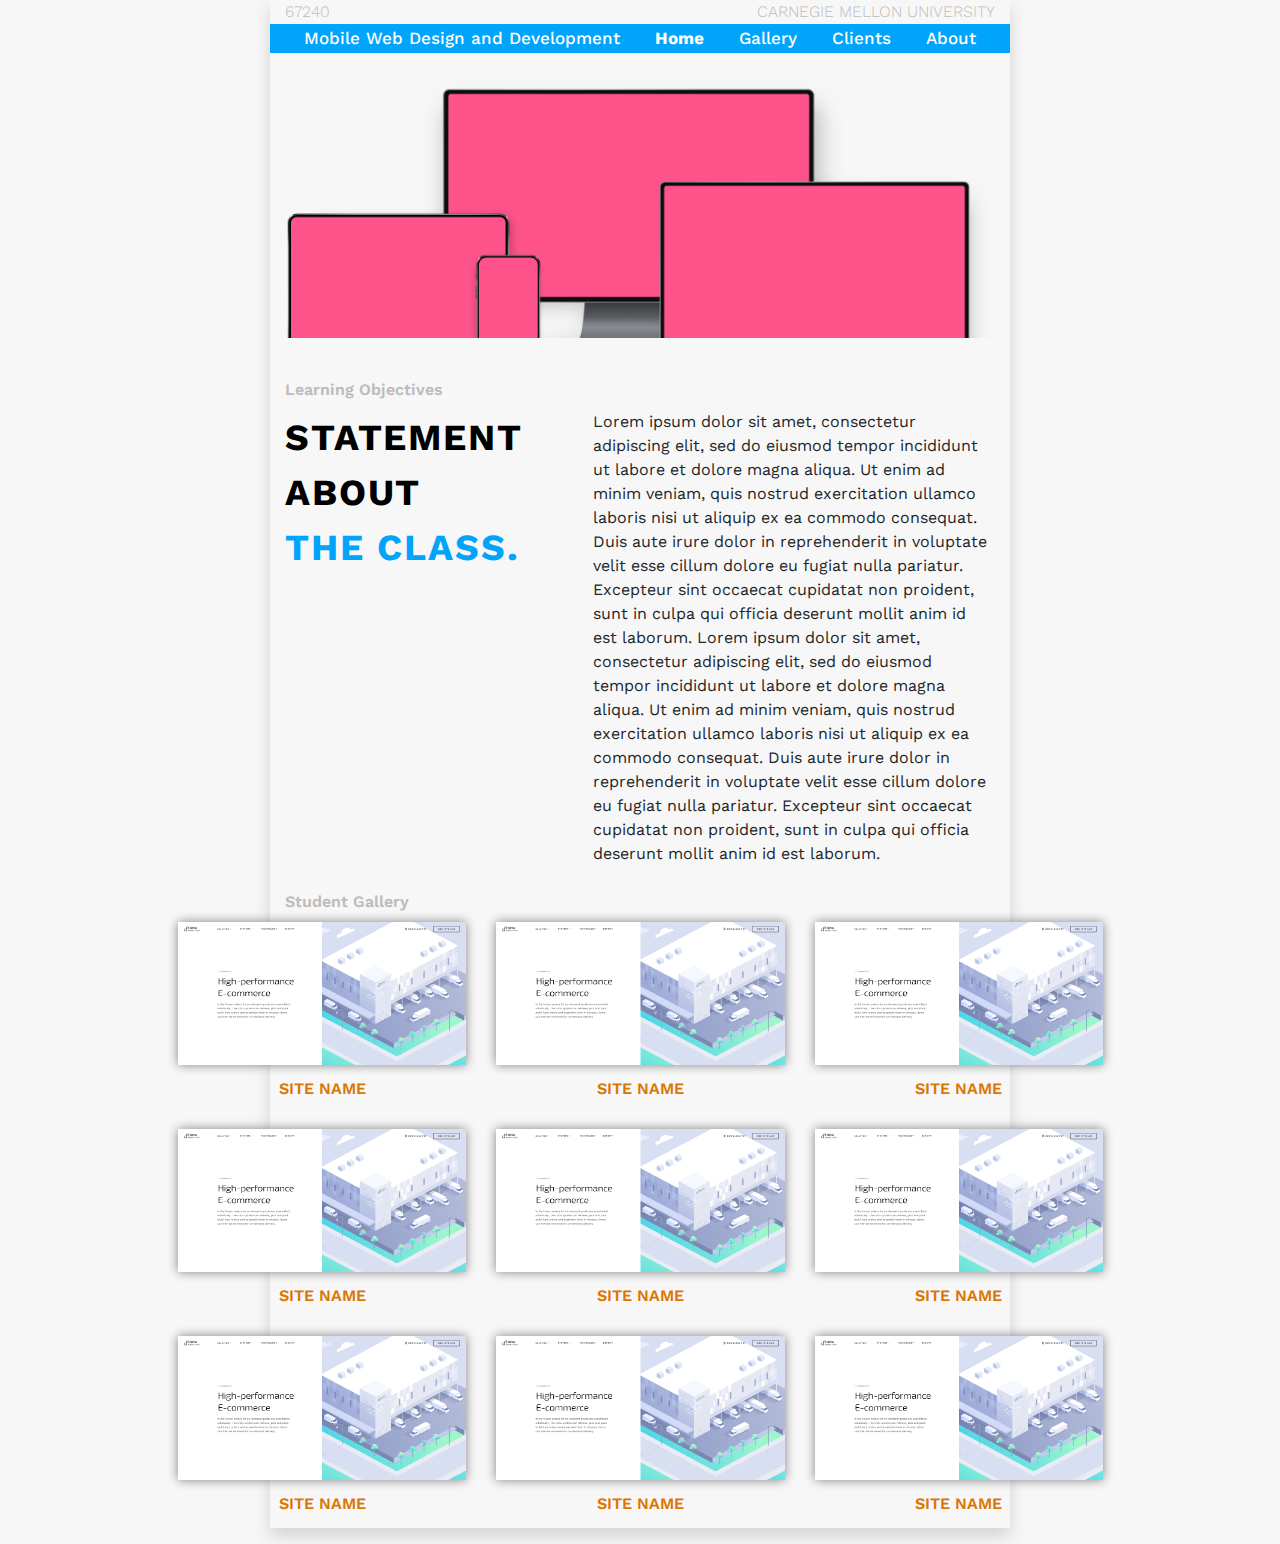
==== index.html @ cc520b04 "completed index page styling" ====
<!doctype html>
<html lang="en">
  <head>
    <!-- Required meta tags -->
    <meta charset="utf-8">
    <meta name="viewport" content="width=device-width, initial-scale=1, shrink-to-fit=no">

    <!-- Bootstrap CSS -->
    <link rel="stylesheet" href="https://stackpath.bootstrapcdn.com/bootstrap/4.3.1/css/bootstrap.min.css" integrity="sha384-ggOyR0iXCbMQv3Xipma34MD+dH/1fQ784/j6cY/iJTQUOhcWr7x9JvoRxT2MZw1T" crossorigin="anonymous">
    <link rel="stylesheet" type="text/css" href="css/styles.css">

    <!-- fonts -->
    <link href="https://fonts.googleapis.com/css2?family=Work+Sans:ital,wght@0,100;0,200;0,300;0,400;0,500;0,600;0,700;0,800;0,900;1,100;1,200;1,300;1,400;1,500;1,600;1,700;1,800;1,900&display=swap" rel="stylesheet">

    <title>Hello, world!</title>
  </head>
  <body>
    <div class=main-wrapper>
      <div class="container-fluid shadow">

        <!-- header row -->
        <div class="row justify-content-between" id="header">
          <div class="col">
            67240
          </div>
          <div class="col text-right">
            Carnegie Mellon University
          </div>
        </div>

        <!-- navbar row -->
        <div class="row">
          <div class="navbar navbar-fill w-100" >
                <a class="nav-item nav-link" href="index.html">Mobile Web Design and Development</a>
                <a class="nav-item nav-link nav-active" href="index.html">Home</a>
                <a class="nav-item nav-link" href="gallery_page.html">Gallery</a>
                <a class="nav-item nav-link" href="clients.html">Clients</a>
                <a class="nav-item nav-link" href="#">About</a>
          </div>
        </div>

        <!-- image row -->
        <div class="row">
            <img src="images/index_banner.png" class="img-fluid" alt="responsive image">
        </div>

        <!-- about the class -->
        <!-- header -->
        <div class="row">
          <div class="col sub-head">
            Learning Objectives
          </div>
        </div>

        <!-- main content -->
        <div class="row">
          <div class="col-5">
            <p class="title-text">
              statement about
            </p>
            <p class="title-text title-blue">
              the class.
            </p>
          </div>

          <div class="col-7">
            <p>
              Lorem ipsum dolor sit amet, consectetur adipiscing elit, sed do eiusmod tempor incididunt ut labore et dolore magna aliqua. Ut enim ad minim veniam, quis nostrud exercitation ullamco laboris nisi ut aliquip ex ea commodo consequat. Duis aute irure dolor in reprehenderit in voluptate velit esse cillum dolore eu fugiat nulla pariatur. Excepteur sint occaecat cupidatat non proident, sunt in culpa qui officia deserunt mollit anim id est laborum.
              Lorem ipsum dolor sit amet, consectetur adipiscing elit, sed do eiusmod tempor incididunt ut labore et dolore magna aliqua. Ut enim ad minim veniam, quis nostrud exercitation ullamco laboris nisi ut aliquip ex ea commodo consequat. Duis aute irure dolor in reprehenderit in voluptate velit esse cillum dolore eu fugiat nulla pariatur. Excepteur sint occaecat cupidatat non proident, sunt in culpa qui officia deserunt mollit anim id est laborum.
            </p>
          </div>
        </div>

        <!-- example gallery -->

        <!-- header -->
        <div class="row">
          <div class="col sub-head">
            Student Gallery
          </div>
        </div>

        <!-- gallery grid -->
        <!-- row 1 -->
        <div id="gallery-container">
          <div class="row gallery-row">
            <div class="col-4 text-center">
              <a href="#">
                <img src="images/website_preview.png" alt="preview website photo" class="gallery-photo">
              </a>
              <a href="#" class="gallery-link">Site Name</a>
            </div>

            <div class="col-4 text-center">
              <a href="#">
                <img src="images/website_preview.png" alt="preview website photo" class="gallery-photo">
              </a>
              <a href="#" class="gallery-link">Site Name</a>
            </div>

            <div class="col-4 text-center">
              <a href="#">
                <img src="images/website_preview.png" alt="preview website photo" class="gallery-photo">
              </a>
              <a href="#" class="gallery-link">Site Name</a>
            </div>
          </div>

          <!-- row 2 -->
          <div class="row gallery-row">
            <div class="col-4 text-center">
              <a href="#">
                <img src="images/website_preview.png" alt="preview website photo" class="gallery-photo">
              </a>
              <a href="#" class="gallery-link">Site Name</a>
            </div>

            <div class="col-4 text-center">
              <a href="#">
                <img src="images/website_preview.png" alt="preview website photo" class="gallery-photo">
              </a>
              <a href="#" class="gallery-link">Site Name</a>
            </div>

            <div class="col-4 text-center">
              <a href="#">
                <img src="images/website_preview.png" alt="preview website photo" class="gallery-photo">
              </a>
              <a href="#" class="gallery-link">Site Name</a>
            </div>
          </div>

          <!-- row 3 -->
          <div class="row gallery-row">
            <div class="col-4 text-center">
              <a href="#">
                <img src="images/website_preview.png" alt="preview website photo" class="gallery-photo">
              </a>
              <a href="#" class="gallery-link">Site Name</a>
            </div>

            <div class="col-4 text-center">
              <a href="#">
                <img src="images/website_preview.png" alt="preview website photo" class="gallery-photo">
              </a>
              <a href="#" class="gallery-link">Site Name</a>
            </div>

            <div class="col-4 text-center">
              <a href="#">
                <img src="images/website_preview.png" alt="preview website photo" class="gallery-photo">
              </a>
              <a href="#" class="gallery-link">Site Name</a>
            </div>
          </div>
        </div>



      </div>
    </div>


    <!-- Optional JavaScript -->
    <!-- jQuery first, then Popper.js, then Bootstrap JS -->
    <script src="https://code.jquery.com/jquery-3.3.1.slim.min.js" integrity="sha384-q8i/X+965DzO0rT7abK41JStQIAqVgRVzpbzo5smXKp4YfRvH+8abtTE1Pi6jizo" crossorigin="anonymous"></script>
    <script src="https://cdnjs.cloudflare.com/ajax/libs/popper.js/1.14.7/umd/popper.min.js" integrity="sha384-UO2eT0CpHqdSJQ6hJty5KVphtPhzWj9WO1clHTMGa3JDZwrnQq4sF86dIHNDz0W1" crossorigin="anonymous"></script>
    <script src="https://stackpath.bootstrapcdn.com/bootstrap/4.3.1/js/bootstrap.min.js" integrity="sha384-JjSmVgyd0p3pXB1rRibZUAYoIIy6OrQ6VrjIEaFf/nJGzIxFDsf4x0xIM+B07jRM" crossorigin="anonymous"></script>
  </body>
</html>
---- css/styles.css ----
/* needs !important to override bootstrap css */
body {
  background: #F7F7F7 !important;
  font-family: 'Work Sans', sans-serif;
}

#gallery-container {
  width: 925px;
  position: relative;
  left: -107px;
}

.gallery-row {
  margin-bottom: 1em;
}

.gallery-photo {
  width: 100%;
  height: 75%;
  box-shadow: 0 0 10px gray;
  margin-bottom: 0.75em;
}

.gallery-link {
  color: #DB7600;
  font-weight: 600;
  text-transform: uppercase;
}

.title-text {
  text-transform: uppercase;
  color: black;
  font-size: 2.3em;
  font-weight: 700;
  letter-spacing: 0.05em;
  margin-bottom: 0px;
  vertical-align: text-top;
}

.title-blue {
  color: #00A4FA;
}

.sub-head {
  color: #BCBCBC;
  font-weight: 600;
  padding-top: 0.5em;
  padding-bottom: 0.5em;
}

.navbar {
  /* bold font */
  font-weight: 500;
  font-size: 17px;
  background-color: #00A4FA;
  min-height: 0px !important;
  padding-top: 0.1em !important;
  padding-bottom: 0.1em !important;
}

.navbar a {
  color: white;
  padding-top: 0px !important;
  padding-bottom: 0px !important;
  margin: auto;
}

.nav-active {
  /* bold font */
  font-weight: 700;
}

.main-wrapper {
  width: 740px;
  margin: 0 auto;
}

#header{
  /* light font */
  font-weight: 300;
  text-transform: uppercase;
  color: #BCBCBC;
}

.img-fluid {
  padding-bottom: 2em;
}
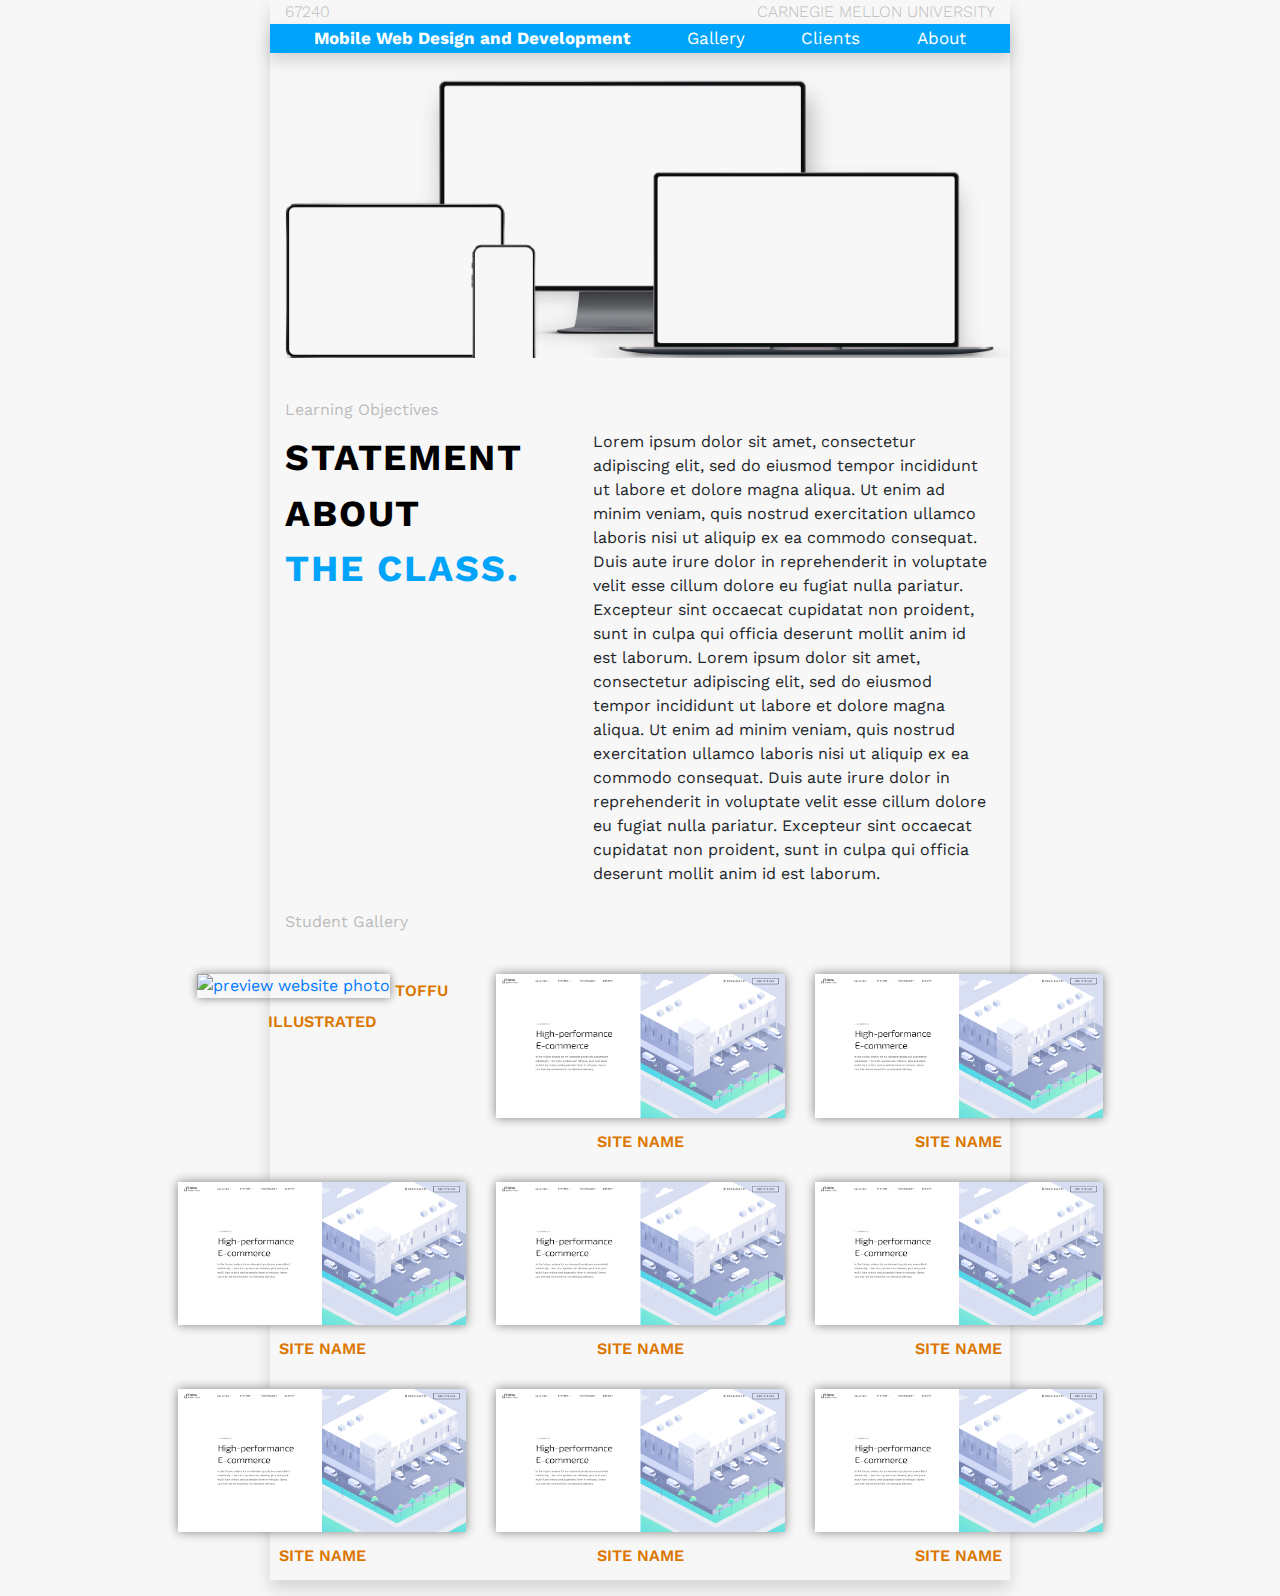
==== commit ab42519c: "added gallery image box shadow and adjusted gallery page title line break, also includes some incomp" ====
--- a/index.html
+++ b/index.html
@@ -12,7 +12,7 @@
     <!-- fonts -->
     <link href="https://fonts.googleapis.com/css2?family=Work+Sans:ital,wght@0,100;0,200;0,300;0,400;0,500;0,600;0,700;0,800;0,900;1,100;1,200;1,300;1,400;1,500;1,600;1,700;1,800;1,900&display=swap" rel="stylesheet">
 
-    <title>Hello, world!</title>
+    <title>Mobile Web Design and Development</title>
   </head>
   <body>
     <div class=main-wrapper>
@@ -30,9 +30,8 @@
 
         <!-- navbar row -->
         <div class="row">
-          <div class="navbar navbar-fill w-100" >
-                <a class="nav-item nav-link" href="index.html">Mobile Web Design and Development</a>
-                <a class="nav-item nav-link nav-active" href="index.html">Home</a>
+          <div class="navbar navbar-fill w-100 shadow" >
+                <a class="nav-item nav-link nav-active" href="index.html">Mobile Web Design and Development</a>
                 <a class="nav-item nav-link" href="gallery_page.html">Gallery</a>
                 <a class="nav-item nav-link" href="clients.html">Clients</a>
                 <a class="nav-item nav-link" href="#">About</a>
@@ -85,10 +84,10 @@
         <div id="gallery-container">
           <div class="row gallery-row">
             <div class="col-4 text-center">
-              <a href="#">
-                <img src="images/website_preview.png" alt="preview website photo" class="gallery-photo">
+              <a href="gallery_page.html">
+                <img src="images/web1.png" alt="preview website photo" class="gallery-photo">
               </a>
-              <a href="#" class="gallery-link">Site Name</a>
+              <a href="gallery_page.html" class="gallery-link">Toffu Illustrated</a>
             </div>
 
             <div class="col-4 text-center">
--- a/css/styles.css
+++ b/css/styles.css
@@ -4,7 +4,86 @@
   font-family: 'Work Sans', sans-serif;
 }
 
+/* Extra small devices (phones, 600px and down) */
+@media only screen and (max-width: 600px) {
+  .bottom {
+  }
+
+  #clientpic-container {
+    width: 200%;
+  }
+
+  .top {
+  }
+
+}
+
+/* Small devices (portrait tablets and large phones, 600px and up) */
+@media only screen and (min-width: 600px) {
+
+
+}
+
+/* Medium devices (landscape tablets, 768px and up) */
+@media only screen and (min-width: 768px) {
+
+
+}
+
+/* Large devices (laptops/desktops, 992px and up) */
+@media only screen and (min-width: 992px) {
+
+
+}
+
+/* Extra large devices (large laptops and desktops, 1200px and up) */
+@media only screen and (min-width: 1200px) {
+  .bottom {
+    bottom: 0%;
+    color: white;
+    left: 0%;
+    margin-left: 8%;
+    margin-bottom: 4%;
+    position: absolute;
+  }
+
+  #clientpic-container {
+    position: absolute;
+    left: 100%;
+    top: 9%;
+    width: 450px;
+    height: 86%;
+  }
+
+  .top {
+    left: 0%;
+    margin-left: 8%;
+    margin-top: 6%;
+    position: absolute;
+    top: 0%;
+  }
+
+}
+
+
+
+.chat {
+  background-color: #00A4FA;
+  border: none;
+  color: white;
+  font-size: auto;
+  text-transform: uppercase;
+}
+
+.client-photo {
+  height: 100%;
+  object-fit: cover;
+  transform: translate(5%,0);
+  width: 100%;
+}
+
 #gallery-container {
+	margin-top: 2em;
   width: 925px;
   position: relative;
   left: -107px;
@@ -21,10 +100,17 @@
   margin-bottom: 0.75em;
 }
 
+#gallery_image {
+  box-shadow: 0 0 10px gray;
+  padding-bottom: 0px;
+  margin-bottom: 2em;
+}
+
 .gallery-link {
   color: #DB7600;
   font-weight: 600;
   text-transform: uppercase;
+  margin-bottom: 1em;
 }
 
 .title-text {
@@ -37,20 +123,38 @@
   vertical-align: text-top;
 }
 
+.title-text-small {
+  color: black;
+  font-size: 2em;
+  font-weight: 600;
+  margin-bottom: 0px;
+  vertical-align: text-top;
+}
+
 .title-blue {
   color: #00A4FA;
 }
 
+.title-clientpic {
+  color: white;
+  font-size: 25px;
+  text-transform: uppercase;
+}
+
+.title-orange {
+  color: #DB7600;
+}
+
 .sub-head {
   color: #BCBCBC;
-  font-weight: 600;
+  font-weight: 400;
   padding-top: 0.5em;
   padding-bottom: 0.5em;
 }
 
 .navbar {
   /* bold font */
-  font-weight: 500;
+  font-weight: 400;
   font-size: 17px;
   background-color: #00A4FA;
   min-height: 0px !important;
@@ -75,6 +179,12 @@
   margin: 0 auto;
 }
 
+.main-img{
+  width: 100%;
+  height: 100%;
+  box-shadow: 0 0 10px gray;
+}
+
 #header{
   /* light font */
   font-weight: 300;
@@ -85,3 +195,9 @@
 .img-fluid {
   padding-bottom: 2em;
 }
+
+.date-text {
+  color: #BCBCBC;
+  font-weight: 400;
+  text-transform: uppercase;
+}
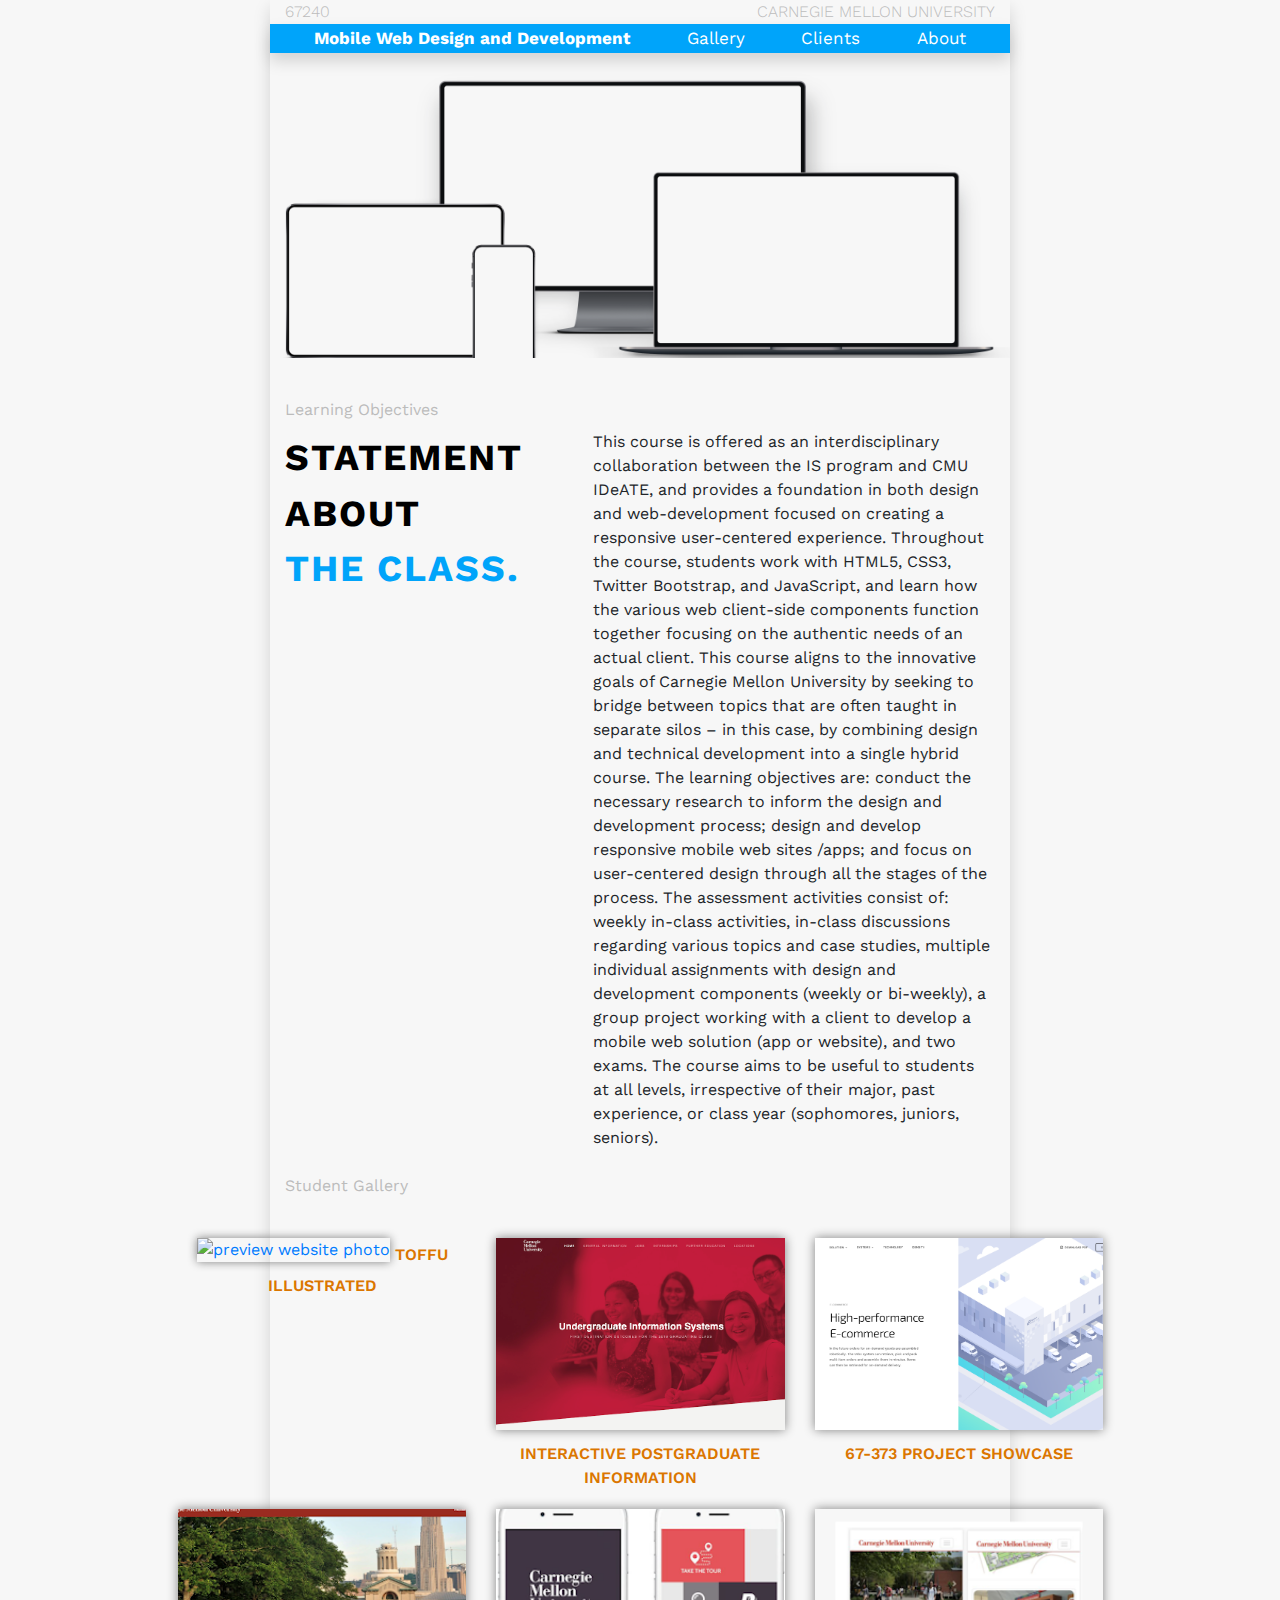
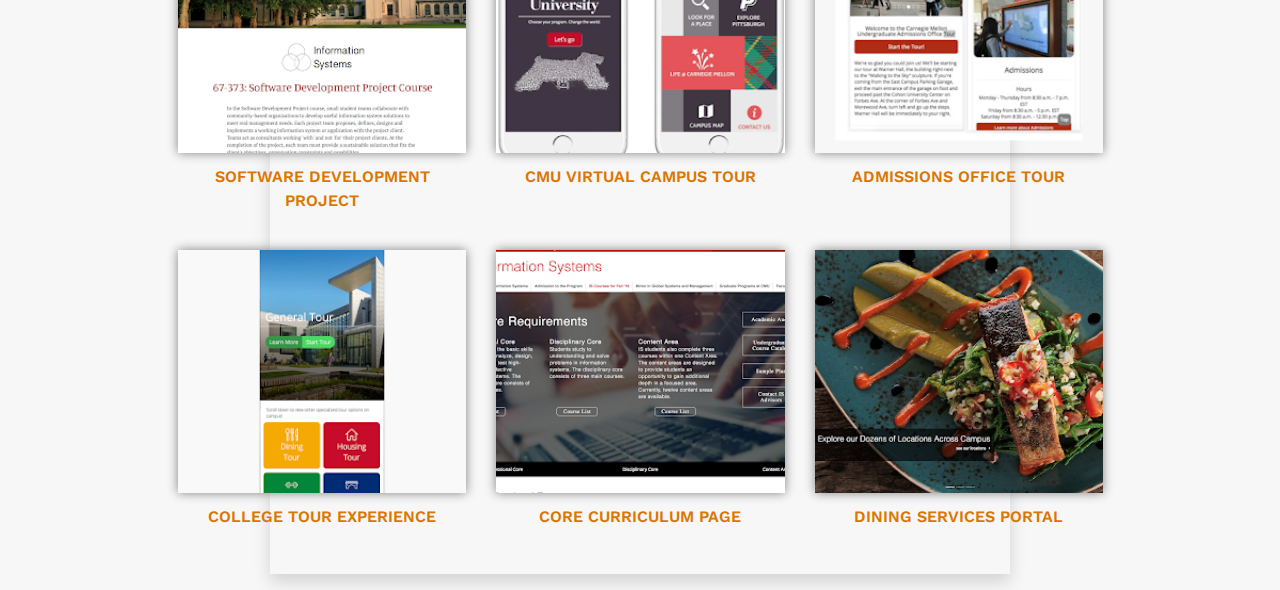
==== commit 04512b74: "Added responsiveness, added content" ====
--- a/index.html
+++ b/index.html
@@ -15,7 +15,7 @@
     <title>Mobile Web Design and Development</title>
   </head>
   <body>
-    <div class=main-wrapper>
+    <div class=main-wrapper-fluid>
       <div class="container-fluid shadow">
 
         <!-- header row -->
@@ -53,7 +53,7 @@
 
         <!-- main content -->
         <div class="row">
-          <div class="col-5">
+          <div class="col-md-5 col-sm-12">
             <p class="title-text">
               statement about
             </p>
@@ -61,11 +61,10 @@
               the class.
             </p>
           </div>
-
-          <div class="col-7">
+          <br><br>
+          <div class="col-md-7 col-sm-12">
             <p>
-              Lorem ipsum dolor sit amet, consectetur adipiscing elit, sed do eiusmod tempor incididunt ut labore et dolore magna aliqua. Ut enim ad minim veniam, quis nostrud exercitation ullamco laboris nisi ut aliquip ex ea commodo consequat. Duis aute irure dolor in reprehenderit in voluptate velit esse cillum dolore eu fugiat nulla pariatur. Excepteur sint occaecat cupidatat non proident, sunt in culpa qui officia deserunt mollit anim id est laborum.
-              Lorem ipsum dolor sit amet, consectetur adipiscing elit, sed do eiusmod tempor incididunt ut labore et dolore magna aliqua. Ut enim ad minim veniam, quis nostrud exercitation ullamco laboris nisi ut aliquip ex ea commodo consequat. Duis aute irure dolor in reprehenderit in voluptate velit esse cillum dolore eu fugiat nulla pariatur. Excepteur sint occaecat cupidatat non proident, sunt in culpa qui officia deserunt mollit anim id est laborum.
+              This course is offered as an interdisciplinary collaboration between the IS program and CMU IDeATE, and provides a foundation in both design and web-development focused on creating a responsive user-centered experience. Throughout the course, students work with HTML5, CSS3, Twitter Bootstrap, and JavaScript, and learn how the various web client-side components function together focusing on the authentic needs of an actual client. This course aligns to the innovative goals of Carnegie Mellon University by seeking to bridge between topics that are often taught in separate silos – in this case, by combining design and technical development into a single hybrid course. The learning objectives are: conduct the necessary research to inform the design and development process; design and develop responsive mobile web sites /apps; and focus on user-centered design through all the stages of the process. The assessment activities consist of: weekly in-class activities, in-class discussions regarding various topics and case studies, multiple individual assignments with design and development components (weekly or bi-weekly), a group project working with a client to develop a mobile web solution (app or website), and two exams. The course aims to be useful to students at all levels, irrespective of their major, past experience, or class year (sophomores, juniors, seniors).
             </p>
           </div>
         </div>
@@ -83,73 +82,73 @@
         <!-- row 1 -->
         <div id="gallery-container">
           <div class="row gallery-row">
-            <div class="col-4 text-center">
+            <div class="col-md-4 col-sm-12 text-center">
               <a href="gallery_page.html">
                 <img src="images/web1.png" alt="preview website photo" class="gallery-photo">
               </a>
               <a href="gallery_page.html" class="gallery-link">Toffu Illustrated</a>
             </div>
 
-            <div class="col-4 text-center">
+            <div class="col-md-4 col-sm-12 text-center">
+              <a href="#">
+                <img src="images/interactive_postgrad.png" alt="preview website photo" class="gallery-photo">
+              </a>
+              <a href="#" class="gallery-link">Interactive Postgraduate Information</a>
+            </div>
+
+            <div class="col-md-4 col-sm-12 text-center">
               <a href="#">
                 <img src="images/website_preview.png" alt="preview website photo" class="gallery-photo">
               </a>
-              <a href="#" class="gallery-link">Site Name</a>
-            </div>
-
-            <div class="col-4 text-center">
-              <a href="#">
-                <img src="images/website_preview.png" alt="preview website photo" class="gallery-photo">
-              </a>
-              <a href="#" class="gallery-link">Site Name</a>
+              <a href="#" class="gallery-link">67-373 Project Showcase</a>
             </div>
           </div>
 
           <!-- row 2 -->
           <div class="row gallery-row">
-            <div class="col-4 text-center">
+            <div class="col-md-4 col-sm-12 text-center">
               <a href="#">
-                <img src="images/website_preview.png" alt="preview website photo" class="gallery-photo">
+                <img src="images/software_dev.png" alt="preview website photo" class="gallery-photo">
               </a>
-              <a href="#" class="gallery-link">Site Name</a>
+              <a href="#" class="gallery-link">Software Development Project</a>
             </div>
 
-            <div class="col-4 text-center">
+            <div class="col-md-4 col-sm-12 text-center">
               <a href="#">
-                <img src="images/website_preview.png" alt="preview website photo" class="gallery-photo">
+                <img src="images/virtual_tour.png" alt="preview website photo" class="gallery-photo">
               </a>
-              <a href="#" class="gallery-link">Site Name</a>
+              <a href="#" class="gallery-link">CMU Virtual Campus Tour</a>
             </div>
 
-            <div class="col-4 text-center">
+            <div class="col-md-4 col-sm-12 text-center">
               <a href="#">
-                <img src="images/website_preview.png" alt="preview website photo" class="gallery-photo">
+                <img src="images/admin_office.png" alt="preview website photo" class="gallery-photo">
               </a>
-              <a href="#" class="gallery-link">Site Name</a>
+              <a href="#" class="gallery-link">Admissions Office Tour</a>
             </div>
           </div>
 
           <!-- row 3 -->
           <div class="row gallery-row">
-            <div class="col-4 text-center">
+            <div class="col-md-4 col-sm-12 text-center">
               <a href="#">
-                <img src="images/website_preview.png" alt="preview website photo" class="gallery-photo">
+                <img src="images/college_tour.png" alt="preview website photo" class="gallery-photo">
               </a>
-              <a href="#" class="gallery-link">Site Name</a>
+              <a href="#" class="gallery-link">College Tour Experience</a>
             </div>
 
-            <div class="col-4 text-center">
+            <div class="col-md-4 col-sm-12 text-center">
               <a href="#">
-                <img src="images/website_preview.png" alt="preview website photo" class="gallery-photo">
+                <img src="images/core_curriculum.png" alt="preview website photo" class="gallery-photo">
               </a>
-              <a href="#" class="gallery-link">Site Name</a>
+              <a href="#" class="gallery-link">Core Curriculum Page</a>
             </div>
 
-            <div class="col-4 text-center">
+            <div class="col-md-4 col-sm-12 text-center">
               <a href="#">
-                <img src="images/website_preview.png" alt="preview website photo" class="gallery-photo">
+                <img src="images/dining_services.png" alt="preview website photo" class="gallery-photo">
               </a>
-              <a href="#" class="gallery-link">Site Name</a>
+              <a href="#" class="gallery-link">Dining Services Portal</a>
             </div>
           </div>
         </div>
--- a/css/styles.css
+++ b/css/styles.css
@@ -6,14 +6,22 @@
 
 /* Extra small devices (phones, 600px and down) */
 @media only screen and (max-width: 600px) {
+  /* client */
   .bottom {
   }
 
   #clientpic-container {
-    width: 200%;
-  }
+    width: 100%;
+  }
+
+  
 
   .top {
+  }
+
+  /* index */
+  .gallery-row {
+    margin:5em;
   }
 
 }
@@ -21,18 +29,27 @@
 /* Small devices (portrait tablets and large phones, 600px and up) */
 @media only screen and (min-width: 600px) {
 
-
+  #gallery-container {
+      margin-top: 2em;
+      width: 100%;
+  }
 }
 
 /* Medium devices (landscape tablets, 768px and up) */
 @media only screen and (min-width: 768px) {
-
-
+  .container-fluid {
+    width: 740px !important;
+  }
 }
 
 /* Large devices (laptops/desktops, 992px and up) */
 @media only screen and (min-width: 992px) {
-
+  #gallery-container {
+    margin-top: 2em;
+    width: 925px;
+    position: relative;
+    left: -107px;
+  }
 
 }
 
@@ -82,22 +99,16 @@
   width: 100%;
 }
 
-#gallery-container {
-	margin-top: 2em;
-  width: 925px;
-  position: relative;
-  left: -107px;
-}
-
 .gallery-row {
   margin-bottom: 1em;
 }
 
-.gallery-photo {
+.gallery-photo { 
   width: 100%;
   height: 75%;
   box-shadow: 0 0 10px gray;
   margin-bottom: 0.75em;
+  object-fit: cover;
 }
 
 #gallery_image {
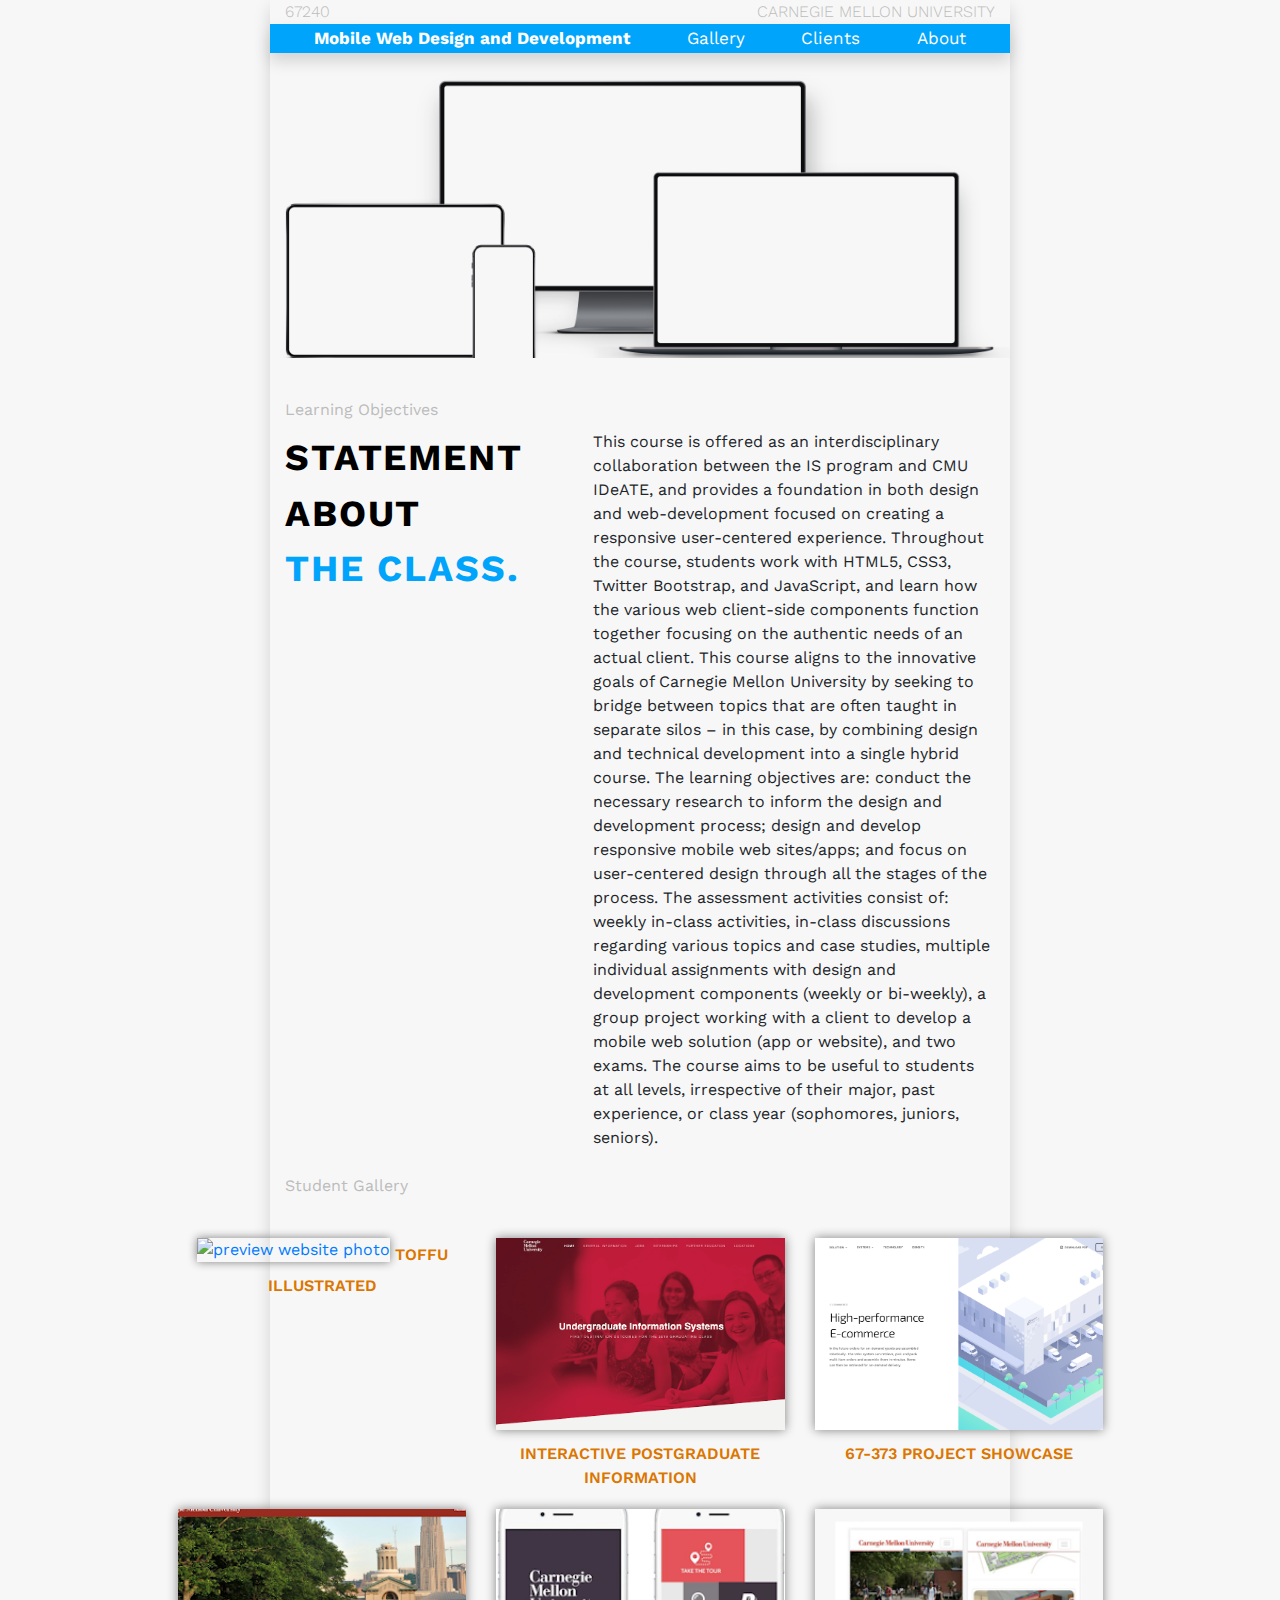
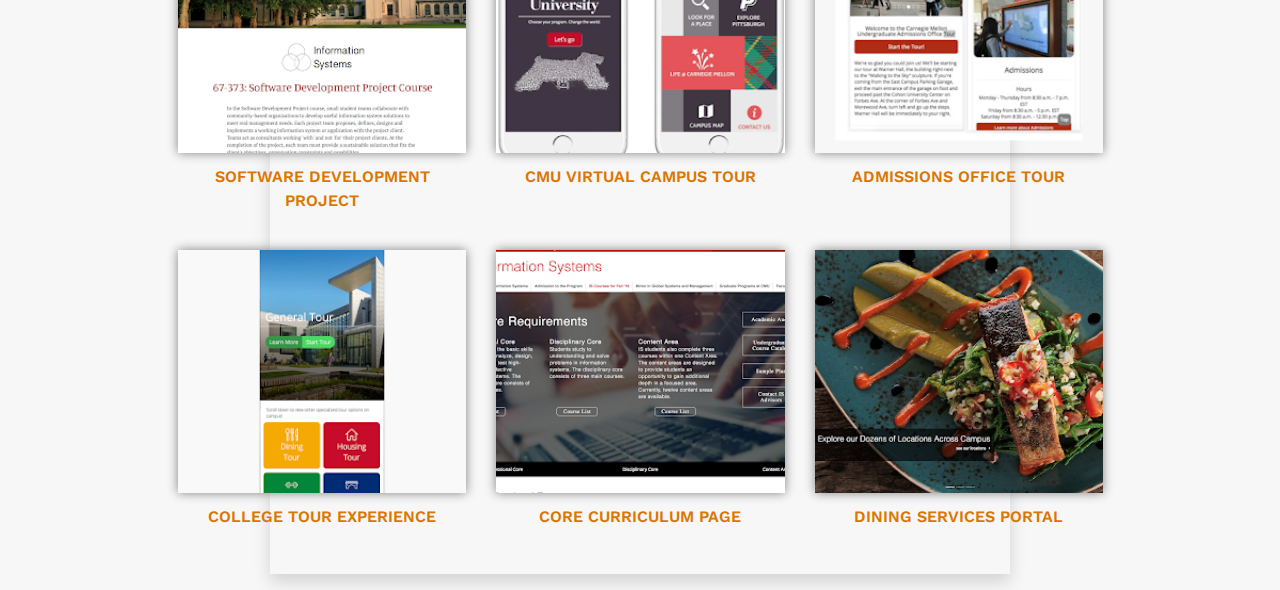
==== commit 42bbd08e: "finalized responsive capabilities" ====
--- a/index.html
+++ b/index.html
@@ -15,7 +15,7 @@
     <title>Mobile Web Design and Development</title>
   </head>
   <body>
-    <div class=main-wrapper-fluid>
+    <div class=main-wrapper>
       <div class="container-fluid shadow">
 
         <!-- header row -->
@@ -64,7 +64,7 @@
           <br><br>
           <div class="col-md-7 col-sm-12">
             <p>
-              This course is offered as an interdisciplinary collaboration between the IS program and CMU IDeATE, and provides a foundation in both design and web-development focused on creating a responsive user-centered experience. Throughout the course, students work with HTML5, CSS3, Twitter Bootstrap, and JavaScript, and learn how the various web client-side components function together focusing on the authentic needs of an actual client. This course aligns to the innovative goals of Carnegie Mellon University by seeking to bridge between topics that are often taught in separate silos – in this case, by combining design and technical development into a single hybrid course. The learning objectives are: conduct the necessary research to inform the design and development process; design and develop responsive mobile web sites /apps; and focus on user-centered design through all the stages of the process. The assessment activities consist of: weekly in-class activities, in-class discussions regarding various topics and case studies, multiple individual assignments with design and development components (weekly or bi-weekly), a group project working with a client to develop a mobile web solution (app or website), and two exams. The course aims to be useful to students at all levels, irrespective of their major, past experience, or class year (sophomores, juniors, seniors).
+              This course is offered as an interdisciplinary collaboration between the IS program and CMU IDeATE, and provides a foundation in both design and web-development focused on creating a responsive user-centered experience. Throughout the course, students work with HTML5, CSS3, Twitter Bootstrap, and JavaScript, and learn how the various web client-side components function together focusing on the authentic needs of an actual client. This course aligns to the innovative goals of Carnegie Mellon University by seeking to bridge between topics that are often taught in separate silos – in this case, by combining design and technical development into a single hybrid course. The learning objectives are: conduct the necessary research to inform the design and development process; design and develop responsive mobile web sites/apps; and focus on user-centered design through all the stages of the process. The assessment activities consist of: weekly in-class activities, in-class discussions regarding various topics and case studies, multiple individual assignments with design and development components (weekly or bi-weekly), a group project working with a client to develop a mobile web solution (app or website), and two exams. The course aims to be useful to students at all levels, irrespective of their major, past experience, or class year (sophomores, juniors, seniors).
             </p>
           </div>
         </div>
--- a/css/styles.css
+++ b/css/styles.css
@@ -6,44 +6,158 @@
 
 /* Extra small devices (phones, 600px and down) */
 @media only screen and (max-width: 600px) {
-  /* client */
-  .bottom {
-  }
-
-  #clientpic-container {
-    width: 100%;
-  }
-
-  
-
-  .top {
-  }
-
-  /* index */
-  .gallery-row {
-    margin:5em;
-  }
-
-}
-
-/* Small devices (portrait tablets and large phones, 600px and up) */
-@media only screen and (min-width: 600px) {
-
   #gallery-container {
       margin-top: 2em;
       width: 100%;
   }
+
+  #gallery_image {
+    width: 100%;
+  }
+
+  /* client */
+  .bottom {
+    display: none;
+  }
+
+  .top {
+    display: none;
+  }
+
+  #clientpic-container {
+    margin: auto;
+  }
+
+  /* index */
+  .main-wrapper {
+    width: inherit !important;
+  }
+
+  .client-photo {
+    height: 100%;
+    object-fit: cover;
+    width: 100%;
+    margin-bottom: 1em;
+  }
+
+  .chat {
+    background-color: #00A4FA;
+    border: none;
+    color: white;
+    font-size: auto;
+    text-transform: uppercase;
+    margin: auto;
+  }
+
+}
+
+/* Small devices (portrait tablets and large phones, 600px and up) */
+@media only screen and (min-width: 600px) and (max-width: 766px){
+  /* client */
+  .bottom {
+    display: none;
+  }
+
+  .top {
+    display: none;
+  }
+
+  #gallery-container {
+      margin-top: 2em;
+      width: 100%;
+  }
+
+  .main-wrapper {
+    width: inherit !important;
+  }
+
+  .client-photo {
+    height: 100%;
+    object-fit: cover;
+    width: 100%;
+    margin-bottom: 1em;
+  }
+
+  .chat {
+    background-color: #00A4FA;
+    border: none;
+    color: white;
+    font-size: auto;
+    text-transform: uppercase;
+    margin: auto;
+  }
 }
 
 /* Medium devices (landscape tablets, 768px and up) */
-@media only screen and (min-width: 768px) {
+@media only screen and (min-width: 768px) and (max-width: 991px){
+  /* client */
+  .bottom {
+    bottom: 0%;
+    color: white;
+    left: 0%;
+    margin-left: 8%;
+    margin-bottom: 4%;
+    position: absolute;
+  }
+
+  .top {
+    left: 0%;
+    margin-left: 8%;
+    margin-top: 6%;
+    position: absolute;
+    top: 0%;
+  }
+
   .container-fluid {
     width: 740px !important;
   }
+
+  .main-wrapper {
+    width: inherit !important;
+  }
+
+  .client-photo {
+    height: 100%;
+    object-fit: cover;
+    width: 100%;
+  }
+
+  .chat {
+    background-color: #00A4FA;
+    border: none;
+    color: white;
+    font-size: auto;
+    text-transform: uppercase;
+  }
 }
 
 /* Large devices (laptops/desktops, 992px and up) */
-@media only screen and (min-width: 992px) {
+@media only screen and (min-width: 992px) and (max-width: 1199px){
+  .bottom {
+    bottom: 0%;
+    color: white;
+    left: 0%;
+    margin-left: 8%;
+    margin-bottom: 4%;
+    position: absolute;
+  }
+
+  #clientpic-container {
+    position: absolute;
+    left: 100%;
+    top: 9%;
+    width: 450px;
+    height: 86%;
+  }
+
+  .top {
+    left: 0%;
+    margin-left: 8%;
+    margin-top: 6%;
+    position: absolute;
+    top: 0%;
+  }
+
   #gallery-container {
     margin-top: 2em;
     width: 925px;
@@ -51,10 +165,37 @@
     left: -107px;
   }
 
+  .client-photo {
+    height: 100%;
+    object-fit: cover;
+    transform: translate(5%,0);
+    width: 100%;
+  }
+
+  .chat {
+    background-color: #00A4FA;
+    border: none;
+    color: white;
+    font-size: auto;
+    text-transform: uppercase;
+  }
+
+  .main-wrapper {
+    width: 740px;
+    margin: 0 auto;
+  }
+
 }
 
 /* Extra large devices (large laptops and desktops, 1200px and up) */
 @media only screen and (min-width: 1200px) {
+  #gallery-container {
+    margin-top: 2em;
+    width: 925px;
+    position: relative;
+    left: -107px;
+  }
+
   .bottom {
     bottom: 0%;
     color: white;
@@ -80,30 +221,33 @@
     top: 0%;
   }
 
-}
-
-
-
-.chat {
-  background-color: #00A4FA;
-  border: none;
-  color: white;
-  font-size: auto;
-  text-transform: uppercase;
-}
-
-.client-photo {
-  height: 100%;
-  object-fit: cover;
-  transform: translate(5%,0);
-  width: 100%;
+  .client-photo {
+    height: 100%;
+    object-fit: cover;
+    transform: translate(5%,0);
+    width: 100%;
+  }
+
+  .chat {
+    background-color: #00A4FA;
+    border: none;
+    color: white;
+    font-size: auto;
+    text-transform: uppercase;
+  }
+
+  .main-wrapper {
+    width: 740px;
+    margin: 0 auto;
+  }
+
 }
 
 .gallery-row {
   margin-bottom: 1em;
 }
 
-.gallery-photo { 
+.gallery-photo {
   width: 100%;
   height: 75%;
   box-shadow: 0 0 10px gray;
@@ -185,11 +329,6 @@
   font-weight: 700;
 }
 
-.main-wrapper {
-  width: 740px;
-  margin: 0 auto;
-}
-
 .main-img{
   width: 100%;
   height: 100%;
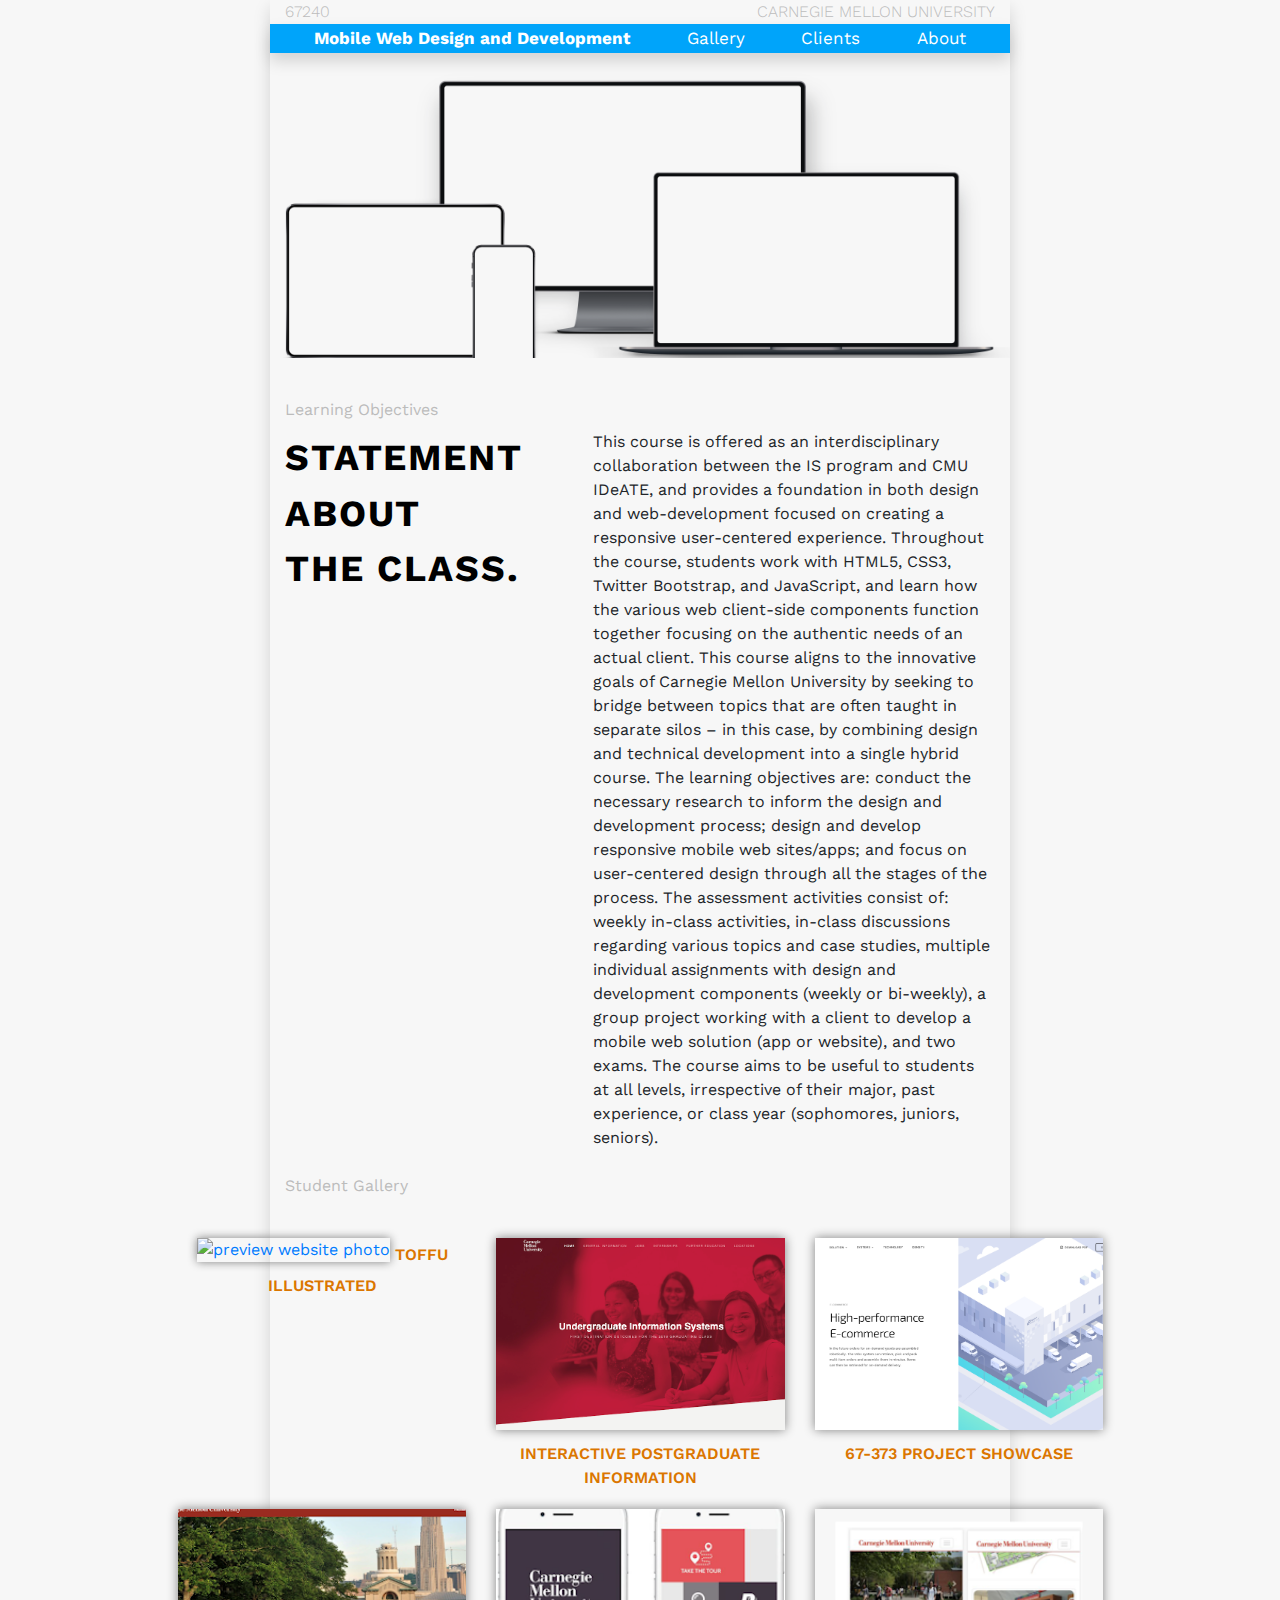
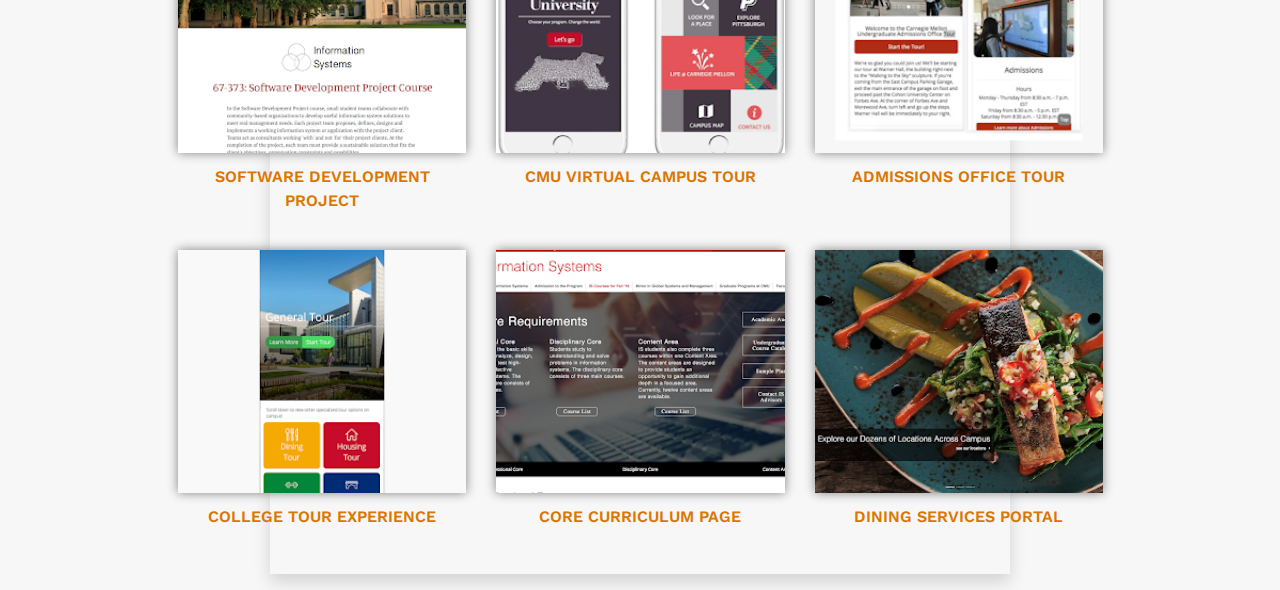
==== commit d0663ba1: "cleaned up code" ====
--- a/index.html
+++ b/index.html
@@ -152,9 +152,6 @@
             </div>
           </div>
         </div>
-
-
-
       </div>
     </div>
 
--- a/css/styles.css
+++ b/css/styles.css
@@ -6,6 +6,11 @@
 
 /* Extra small devices (phones, 600px and down) */
 @media only screen and (max-width: 600px) {
+  .main-wrapper {
+    width: inherit !important;
+  }
+
+  /* gallery */
   #gallery-container {
       margin-top: 2em;
       width: 100%;
@@ -16,11 +21,11 @@
   }
 
   /* client */
-  .bottom {
+  .top {
     display: none;
   }
 
-  .top {
+  .bottom {
     display: none;
   }
 
@@ -28,11 +33,6 @@
     margin: auto;
   }
 
-  /* index */
-  .main-wrapper {
-    width: inherit !important;
-  }
-
   .client-photo {
     height: 100%;
     object-fit: cover;
@@ -53,22 +53,23 @@
 
 /* Small devices (portrait tablets and large phones, 600px and up) */
 @media only screen and (min-width: 600px) and (max-width: 766px){
-  /* client */
-  .bottom {
-    display: none;
-  }
-
-  .top {
-    display: none;
-  }
-
+  .main-wrapper {
+    width: inherit !important;
+  }
+
+  /* gallery */
   #gallery-container {
       margin-top: 2em;
       width: 100%;
   }
 
-  .main-wrapper {
-    width: inherit !important;
+  /* client */
+  .bottom {
+    display: none;
+  }
+
+  .top {
+    display: none;
   }
 
   .client-photo {
@@ -90,24 +91,6 @@
 
 /* Medium devices (landscape tablets, 768px and up) */
 @media only screen and (min-width: 768px) and (max-width: 991px){
-  /* client */
-  .bottom {
-    bottom: 0%;
-    color: white;
-    left: 0%;
-    margin-left: 8%;
-    margin-bottom: 4%;
-    position: absolute;
-  }
-
-  .top {
-    left: 0%;
-    margin-left: 8%;
-    margin-top: 6%;
-    position: absolute;
-    top: 0%;
-  }
-
   .container-fluid {
     width: 740px !important;
   }
@@ -116,6 +99,30 @@
     width: inherit !important;
   }
 
+  /* gallery */
+  #gallery-container {
+      margin-top: 2em;
+      width: 100%;
+  }
+
+  /* client */
+  .bottom {
+    bottom: 0%;
+    color: white;
+    left: 0%;
+    margin-left: 8%;
+    margin-bottom: 4%;
+    position: absolute;
+  }
+
+  .top {
+    left: 0%;
+    margin-left: 8%;
+    margin-top: 6%;
+    position: absolute;
+    top: 0%;
+  }
+
   .client-photo {
     height: 100%;
     object-fit: cover;
@@ -133,6 +140,19 @@
 
 /* Large devices (laptops/desktops, 992px and up) */
 @media only screen and (min-width: 992px) and (max-width: 1199px){
+  .main-wrapper {
+    width: 740px;
+    margin: 0 auto;
+  }
+
+  #gallery-container {
+    margin-top: 2em;
+    width: 925px;
+    position: relative;
+    left: -107px;
+  }
+
+  /* client */
   .bottom {
     bottom: 0%;
     color: white;
@@ -140,6 +160,14 @@
     margin-left: 8%;
     margin-bottom: 4%;
     position: absolute;
+  }
+
+  .top {
+    left: 0%;
+    margin-left: 8%;
+    margin-top: 6%;
+    position: absolute;
+    top: 0%;
   }
 
   #clientpic-container {
@@ -150,14 +178,30 @@
     height: 86%;
   }
 
-  .top {
-    left: 0%;
-    margin-left: 8%;
-    margin-top: 6%;
-    position: absolute;
-    top: 0%;
-  }
-
+  .client-photo {
+    height: 100%;
+    object-fit: cover;
+    transform: translate(5%,0);
+    width: 100%;
+  }
+
+  .chat {
+    background-color: #00A4FA;
+    border: none;
+    color: white;
+    font-size: auto;
+    text-transform: uppercase;
+  }
+}
+
+/* Extra large devices (large laptops and desktops, 1200px and up) */
+@media only screen and (min-width: 1200px) {
+  .main-wrapper {
+    width: 740px;
+    margin: 0 auto;
+  }
+
+  /* gallery */
   #gallery-container {
     margin-top: 2em;
     width: 925px;
@@ -165,37 +209,7 @@
     left: -107px;
   }
 
-  .client-photo {
-    height: 100%;
-    object-fit: cover;
-    transform: translate(5%,0);
-    width: 100%;
-  }
-
-  .chat {
-    background-color: #00A4FA;
-    border: none;
-    color: white;
-    font-size: auto;
-    text-transform: uppercase;
-  }
-
-  .main-wrapper {
-    width: 740px;
-    margin: 0 auto;
-  }
-
-}
-
-/* Extra large devices (large laptops and desktops, 1200px and up) */
-@media only screen and (min-width: 1200px) {
-  #gallery-container {
-    margin-top: 2em;
-    width: 925px;
-    position: relative;
-    left: -107px;
-  }
-
+  /* client */
   .bottom {
     bottom: 0%;
     color: white;
@@ -203,6 +217,14 @@
     margin-left: 8%;
     margin-bottom: 4%;
     position: absolute;
+  }
+
+  .top {
+    left: 0%;
+    margin-left: 8%;
+    margin-top: 6%;
+    position: absolute;
+    top: 0%;
   }
 
   #clientpic-container {
@@ -213,14 +235,6 @@
     height: 86%;
   }
 
-  .top {
-    left: 0%;
-    margin-left: 8%;
-    margin-top: 6%;
-    position: absolute;
-    top: 0%;
-  }
-
   .client-photo {
     height: 100%;
     object-fit: cover;
@@ -235,15 +249,24 @@
     font-size: auto;
     text-transform: uppercase;
   }
-
-  .main-wrapper {
-    width: 740px;
-    margin: 0 auto;
-  }
-
-}
-
-.gallery-row {
+}
+
+.date-text {
+  color: #BCBCBC;
+  font-weight: 400;
+  text-transform: uppercase;
+}
+
+#gallery_image {
+  box-shadow: 0 0 10px gray;
+  padding-bottom: 0px;
+  margin-bottom: 2em;
+}
+
+.gallery-link {
+  color: #DB7600;
+  font-weight: 600;
+  text-transform: uppercase;
   margin-bottom: 1em;
 }
 
@@ -255,56 +278,30 @@
   object-fit: cover;
 }
 
-#gallery_image {
+.gallery-row {
+  margin-bottom: 1em;
+}
+
+#header{
+  /* light font */
+  font-weight: 300;
+  text-transform: uppercase;
+  color: #BCBCBC;
+}
+
+.img-fluid {
+  padding-bottom: 2em;
+}
+
+.main-img{
+  width: 100%;
+  height: 100%;
   box-shadow: 0 0 10px gray;
-  padding-bottom: 0px;
-  margin-bottom: 2em;
-}
-
-.gallery-link {
-  color: #DB7600;
-  font-weight: 600;
-  text-transform: uppercase;
-  margin-bottom: 1em;
-}
-
-.title-text {
-  text-transform: uppercase;
-  color: black;
-  font-size: 2.3em;
+}
+
+.nav-active {
+  /* bold font */
   font-weight: 700;
-  letter-spacing: 0.05em;
-  margin-bottom: 0px;
-  vertical-align: text-top;
-}
-
-.title-text-small {
-  color: black;
-  font-size: 2em;
-  font-weight: 600;
-  margin-bottom: 0px;
-  vertical-align: text-top;
-}
-
-.title-blue {
-  color: #00A4FA;
-}
-
-.title-clientpic {
-  color: white;
-  font-size: 25px;
-  text-transform: uppercase;
-}
-
-.title-orange {
-  color: #DB7600;
-}
-
-.sub-head {
-  color: #BCBCBC;
-  font-weight: 400;
-  padding-top: 0.5em;
-  padding-bottom: 0.5em;
 }
 
 .navbar {
@@ -324,30 +321,41 @@
   margin: auto;
 }
 
-.nav-active {
-  /* bold font */
-  font-weight: 700;
-}
-
-.main-img{
-  width: 100%;
-  height: 100%;
-  box-shadow: 0 0 10px gray;
-}
-
-#header{
-  /* light font */
-  font-weight: 300;
-  text-transform: uppercase;
-  color: #BCBCBC;
-}
-
-.img-fluid {
-  padding-bottom: 2em;
-}
-
-.date-text {
+.sub-head {
   color: #BCBCBC;
   font-weight: 400;
-  text-transform: uppercase;
-}
+  padding-top: 0.5em;
+  padding-bottom: 0.5em;
+}
+
+.title-blue {
+  color: #00A4FA;
+}
+
+.title-clientpic {
+  color: white;
+  font-size: 25px;
+  text-transform: uppercase;
+}
+
+.title-orange {
+  color: #DB7600;
+}
+
+.title-text {
+  text-transform: uppercase;
+  color: black;
+  font-size: 2.3em;
+  font-weight: 700;
+  letter-spacing: 0.05em;
+  margin-bottom: 0px;
+  vertical-align: text-top;
+}
+
+.title-text-small {
+  color: black;
+  font-size: 2em;
+  font-weight: 600;
+  margin-bottom: 0px;
+  vertical-align: text-top;
+}
